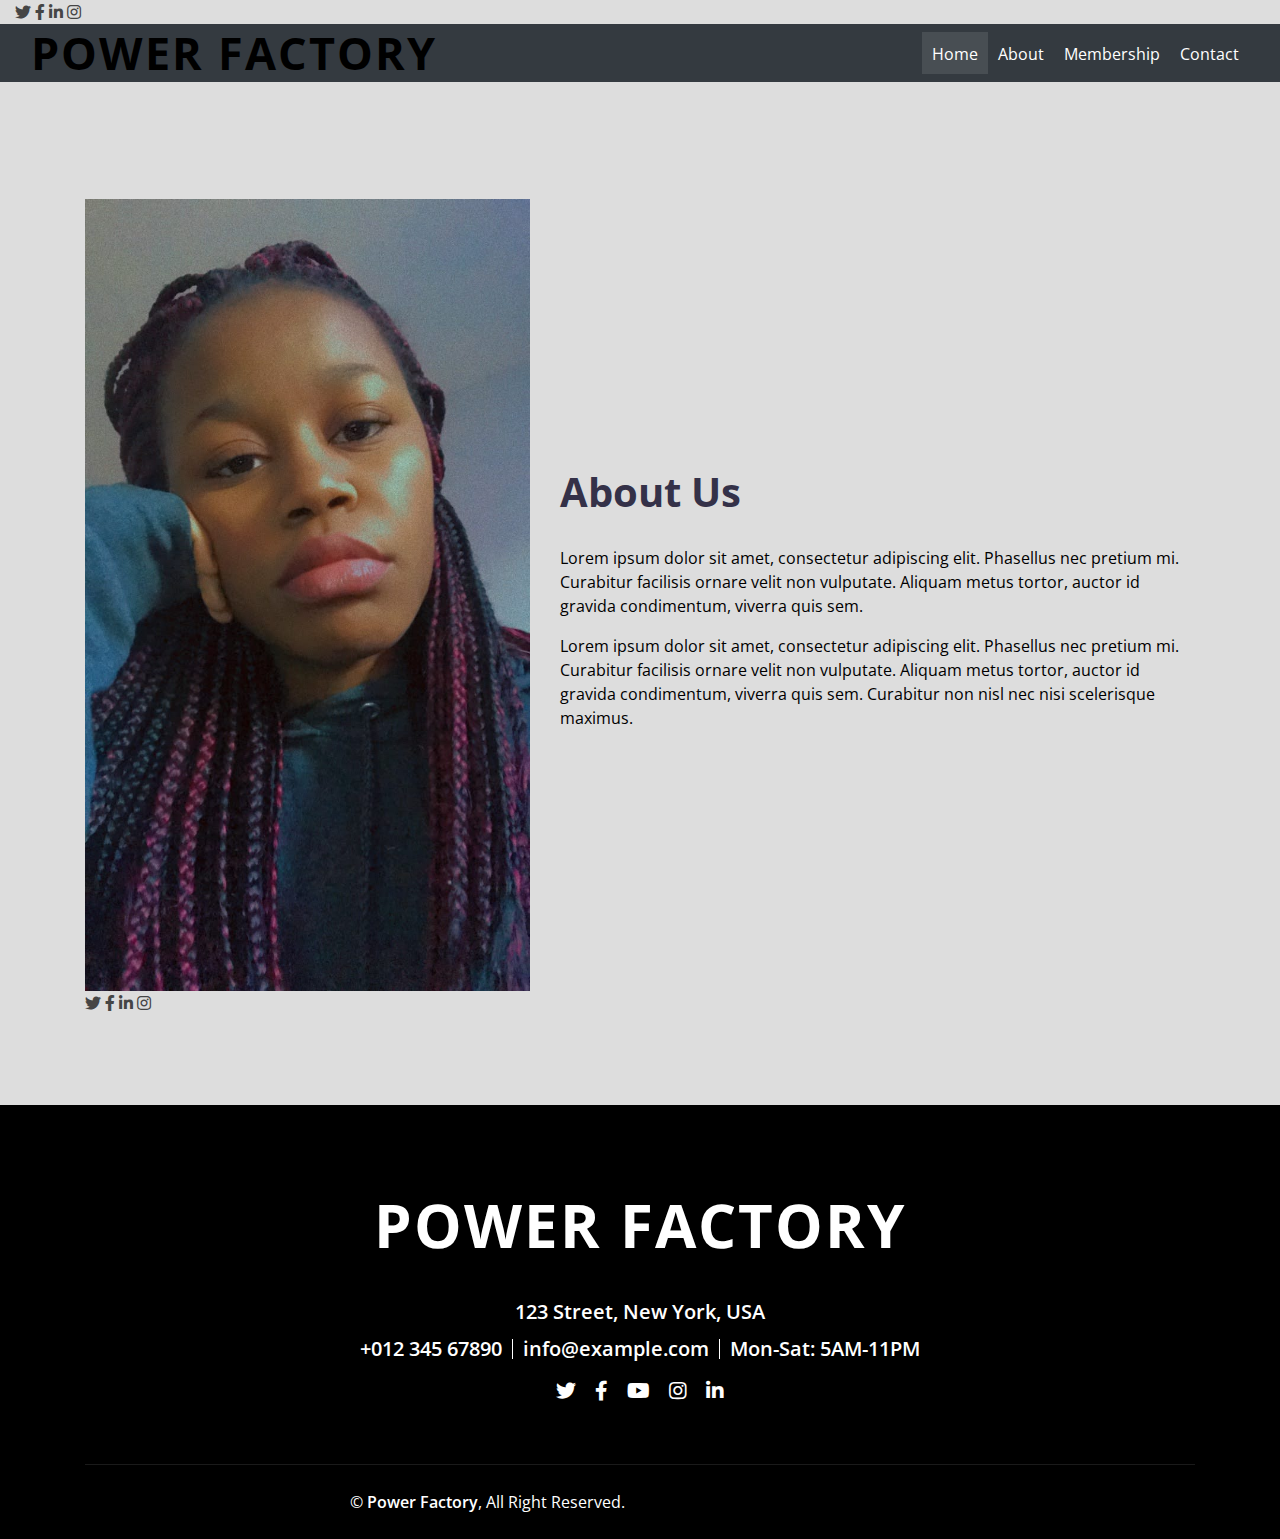
==== about.html @ 3940ffc1 "Add files via upload" ====
<!DOCTYPE html>
<html lang="en">

<head>
    <meta charset="utf-8">
    <title>Power Factory</title>
    <meta content="width=device-width, initial-scale=1.0" name="viewport">
    <meta content="Free Website Template" name="keywords">
    <meta content="Free Website Template" name="description">
    <link href="img/favicon.ico" rel="icon">
    <link href="https://fonts.googleapis.com/css2?family=Open+Sans:wght@300;400;600;700;800&display=swap"
        rel="stylesheet">
    <link href="https://stackpath.bootstrapcdn.com/bootstrap/4.4.1/css/bootstrap.min.css" rel="stylesheet">
    <link href="https://cdnjs.cloudflare.com/ajax/libs/font-awesome/5.10.0/css/all.min.css" rel="stylesheet">
    <link href="lib/animate/animate.min.css" rel="stylesheet">
    <link href="lib/flaticon/font/flaticon.css" rel="stylesheet">
    <link href="lib/owlcarousel/assets/owl.carousel.min.css" rel="stylesheet">
    <link href="lib/lightbox/css/lightbox.min.css" rel="stylesheet">

    <!-- Template Stylesheet -->
    <link href="style.css" rel="stylesheet">
    <link href="Script.js" rel="stylesheet">

</head>

<body>
    <!-- Top Bar Start -->
    <div class="col-md-4">
        <div class="top-bar-right">
            <div class="social">
                <a href=""><i class="fab fa-twitter"></i></a>
                <a href=""><i class="fab fa-facebook-f"></i></a>
                <a href=""><i class="fab fa-linkedin-in"></i></a>
                <a href=""><i class="fab fa-instagram"></i></a>
            </div>
        </div>
    </div>
    </div>
    </div>
    </div>
    <!-- Top Bar End -->

    <!-- Nav Bar Start -->
    <div class="navbar navbar-expand-lg bg-dark navbar-dark">
        <div class="container-fluid">
            <a href="index.html" class="navbar-brand">Power Factory</a>
            <button type="button" class="navbar-toggler" data-toggle="collapse" data-target="#navbarCollapse">
                <span class="navbar-toggler-icon"></span>
            </button>

            <div class="collapse navbar-collapse justify-content-between" id="navbarCollapse">
                <div class="navbar-nav ml-auto">
                    <a href="index.html" class="nav-item nav-link active">Home</a>
                    <a href="about.html" class="nav-item nav-link">About</a>
                    <a href="Membership.html" class="nav-item nav-link">Membership</a>
                    <a href="contact.html" class="nav-item nav-link">Contact</a>
                </div>
            </div>
        </div>
    </div>

    <br>
    <br>
    <br>

    <div class="about wow fadeInUp" data-wow-delay="0.1s">
        <div class="container">
            <div class="row align-items-center">
                <div class="col-lg-5 col-md-6">
                    <div class="about-img">
                        <img src="IMG_0131.JPG" alt="Image">
                        <div class="team-social">
                            <a href=""><i class="fab fa-twitter"></i></a>
                            <a href=""><i class="fab fa-facebook-f"></i></a>
                            <a href=""><i class="fab fa-linkedin-in"></i></a>
                            <a href=""><i class="fab fa-instagram"></i></a>
                        </div>
                    </div>
                </div>
                <br>
                <div class="col-lg-7 col-md-6">
                    <div class="section-header text-left">
                        <h2>About Us</h2>
                    </div>
                    <div class="about-text">
                        <p>
                            Lorem ipsum dolor sit amet, consectetur adipiscing elit. Phasellus nec pretium mi. Curabitur
                            facilisis ornare velit non vulputate. Aliquam metus tortor, auctor id gravida condimentum,
                            viverra quis sem.
                        </p>
                        <p>
                            Lorem ipsum dolor sit amet, consectetur adipiscing elit. Phasellus nec pretium mi. Curabitur
                            facilisis ornare velit non vulputate. Aliquam metus tortor, auctor id gravida condimentum,
                            viverra quis sem. Curabitur non nisl nec nisi scelerisque maximus.
                        </p>
                    </div>
                </div>
            </div>
        </div>
    </div>

    <!-- Footer Start -->
    <div class="footer wow fadeIn" data-wow-delay="0.3s">
        <div class="container-fluid">
            <div class="container">
                <div class="footer-info">
                    <a href="index.html" class="footer-logo">Power Factory</a>
                    <h3>123 Street, New York, USA</h3>
                    <div class="footer-menu">
                        <p>+012 345 67890</p>
                        <p>info@example.com</p> 
                        <p>Mon-Sat: 5AM-11PM</p>
                    </div>
                    <div class="footer-social">
                        <a href=""><i class="fab fa-twitter"></i></a>
                        <a href=""><i class="fab fa-facebook-f"></i></a>
                        <a href=""><i class="fab fa-youtube"></i></a>
                        <a href=""><i class="fab fa-instagram"></i></a>
                        <a href=""><i class="fab fa-linkedin-in"></i></a>
                    </div>
                </div>
            </div>
            <div class="container copyright">
                <div class="row">
                    <div class="col-md-6">
                        <p>&copy; <a href="#">Power Factory</a>, All Right Reserved.</p>
                    </div>
                </div>
            </div>
        </div>
        <!-- Footer End -->

        <a href="#" class="back-to-top"><i class="fa fa-chevron-up"></i></a>

        <!-- JavaScript Libraries -->
        <script src="https://code.jquery.com/jquery-3.4.1.min.js"></script>
        <script src="https://stackpath.bootstrapcdn.com/bootstrap/4.4.1/js/bootstrap.bundle.min.js"></script>
        <script src="lib/easing/easing.min.js"></script>
        <script src="lib/wow/wow.min.js"></script>
        <script src="lib/owlcarousel/owl.carousel.min.js"></script>
        <script src="lib/isotope/isotope.pkgd.min.js"></script>
        <script src="lib/lightbox/js/lightbox.min.js"></script>

        <!-- Contact Javascript File -->
        <script src="mail/jqBootstrapValidation.min.js"></script>
        <script src="mail/contact.js"></script>

        <!-- Template Javascript -->
        <script src="js/main.js"></script>
</body>

</html>
---- style.css ----
body {
    color: #000000;
    background-color: #dddddd;
    font-family: 'Open Sans', sans-serif;
}

h1,h2, h3, h4,h5, h6 {
    color: #343148;
}

a {
    color: #454545;
    transition: .3s;
}

a:hover,a:active, a:focus {
    color: #F7CAC9;
    outline: none;
    text-decoration: none;
}

.btn:focus,.form-control:focus {
    box-shadow: none;
}

.container-fluid {
    max-width: 1366px;
}

.back-to-top {
    position: fixed;
    display: none;
    background: #F7CAC9;
    width: 44px;
    height: 44px;
    text-align: center;
    line-height: 1;
    font-size: 22px;
    right: 15px;
    bottom: 15px;
    transition: background 0.5s;
    z-index: 9;
}

.back-to-top:hover {
    background: #343148;
}

.back-to-top:hover i {
    color: #F7CAC9;
}

.back-to-top i {
    color: #343148;
    padding-top: 10px;
}

div.elem-group {
    margin: 20px 0;
  }

  textarea {
    border-radius: 2px;
    border: 2px solid black;
    box-sizing: border-box;
    font-size: 1.25em;
    font-family: 'Nanum Gothic';
    width: 50%;
    padding: 10px;
    height: 250px;
  }


/**********************************/
/********** Top Bar CSS ***********/
/**********************************/
.top-bar {
    position: relative;
    height: 35px;
    background: #343148;
}

.top-bar .top-bar-left {
    display: flex;
    align-items: center;
    justify-content: flex-start;
}

.top-bar .top-bar-right {
    display: flex;
    align-items: center;
    justify-content: flex-end;
}

.top-bar .text {
    display: flex;
    align-items: center;
    justify-content: center;
    flex-direction: row;
    height: 35px;
    padding: 0 10px;
    text-align: center;
    border-left: 1px solid rgba(255, 255, 255, .15);
}

.top-bar .text:last-child {
    border-right: 1px solid rgba(255, 255, 255, .15);
}

.top-bar .text i {
    font-size: 13px;
    color: #ffffff;
    margin-right: 5px;
}

.top-bar .text h2 {
    color: #eeeeee;
    font-weight: 400;
    font-size: 13px;
    letter-spacing: 1px;
    margin: 0;
}

.top-bar .text p {
    color: #eeeeee;
    font-size: 14px;
    font-weight: 400;
    margin: 0 0 0 5px;
}

.top-bar .social {
    display: flex;
    height: 35px;
    font-size: 0;
    justify-content: flex-end;
}

.top-bar .social a {
    display: flex;
    align-items: center;
    justify-content: center;
    width: 35px;
    height: 100%;
    font-size: 16px;
    color: #ffffff;
    border-right: 1px solid rgba(255, 255, 255, .15);
}

.top-bar .social a:first-child {
    border-left: 1px solid rgba(255, 255, 255, .15);
}

.top-bar .social a:hover {
    color: #092a49;
    background: #ffffff;
}



/**********************************/
/*********** Nav Bar CSS **********/
/**********************************/
.navbar {
    position: relative;
    transition: .5s;
    z-index: 999;
}

.navbar.nav-sticky {
    position: fixed;
    top: 0;
    width: 100%;
    box-shadow: 0 2px 5px rgba(0, 0, 0, .3);
}

.navbar .navbar-brand {
    margin: 0;
    color: #000000;
    font-size: 45px;
    line-height: 0px;
    font-weight: 700;
    text-transform: uppercase;
    letter-spacing: 2px;
    transition: .5s;
    
}

.navbar .navbar-brand span {
    color: #000000;
    text-transform: lowercase;
    transition: .5s;
}

.navbar.nav-sticky .navbar-brand span {
    color: #ffffff;
}

.navbar .navbar-brand img {
    max-width: 100%;
    max-height: 40px;
}

.navbar-dark .navbar-nav .nav-link, .navbar-dark .navbar-nav .nav-link:focus, .navbar-dark .navbar-nav .nav-link:hover, .navbar-dark .navbar-nav .nav-link.active {
    padding: 10px 10px 8px 10px;
    color: #ffffff;
}

.navbar-dark .navbar-nav .nav-link:hover,.navbar-dark .navbar-nav .nav-link.active {
    background: rgba(256, 256, 256, .1);
    transition: none;
}

.navbar .dropdown-menu {
    margin-top: 0;
    border: 0;
    border-radius: 0;
    background: #f8f9fa;
}



/*******************************/
/******* Section Header ********/
/*******************************/
.section-header {
    position: relative;
    max-width: 600px;
    margin: 0 auto;
    margin-bottom: 45px;
}

.section-header p {
    display: inline-block;
    margin: 0 30px;
    margin-bottom: 5px;
    padding: 0 10px;
    position: relative;
    font-size: 16px;
    font-weight: 600;
    background: #ffffff;
}

.section-header p::after {
    position: absolute;
    content: "";
    height: 2px;
    top: 11px;
    right: -30px;
    left: -30px;
    background: #F7CAC9;
    z-index: -1;
}

.section-header h2 {
    margin: 0;
    position: relative;
    font-size: 40px;
    font-weight: 700;
}


/*******************************/
/********** About CSS **********/
/*******************************/
.about {
    position: relative;
    width: 100%;
    padding: 45px 0;
}

.about .section-header {
    margin-bottom: 30px;
    margin-left: 0;
}

.about .about-img {
    position: relative;
    height: 100%;
}

.about .about-img img {
    position: relative;
    width: 100%;
    height: 100%;
    object-fit: cover;
}

.about .about-text p {
    font-size: 16px;
}

.about .about-text a.btn {
    position: relative;
    margin-top: 15px;
    padding: 12px 20px;
    font-size: 14px;
    font-weight: 600;
    letter-spacing: 1px;
    color: #F7CAC9;
    background: #343148;
    border-radius: 0;
    transition: .3s;
}

.about .about-text a.btn:hover {
    color: #343148;
    background: #F7CAC9;
}



/**********************************/
/*********** Sidebar CSS **********/
/**********************************/
.sidebar {
    position: relative;
    width: 100%;
}


.sidebar .sidebar-widget {
    position: relative;
    margin-bottom: 45px;
}

.sidebar .sidebar-widget .widget-title {
    position: relative;
    margin-bottom: 30px;
    padding-bottom: 5px;
    font-size: 30px;
    font-weight: 700;
}

.sidebar .sidebar-widget .widget-title::after {
    position: absolute;
    content: "";
    width: 60px;
    height: 2px;
    bottom: 0;
    left: 0;
    background: #F7CAC9;
}

.sidebar .sidebar-widget .search-widget {
    position: relative;
}

.sidebar .search-widget input {
    height: 50px;
    border: 1px solid #dddddd;
    border-radius: 0;
}

.sidebar .search-widget input:focus {
    box-shadow: none;
}

.sidebar .search-widget .btn {
    position: absolute;
    top: 6px;
    right: 15px;
    height: 40px;
    padding: 0;
    font-size: 25px;
    color: #F7CAC9;
    background: none;
    border-radius: 0;
    border: none;
    transition: .3s;
}

.sidebar .search-widget .btn:hover {
    color: #343148;
}

.sidebar .sidebar-widget .recent-post {
    position: relative;
}

.sidebar .sidebar-widget .tab-post {
    position: relative;
}

.sidebar .tab-post .nav.nav-pills .nav-link {
    color: #F7CAC9;
    background: #343148;
    border-radius: 0;
}

.sidebar .tab-post .nav.nav-pills .nav-link:hover,
.sidebar .tab-post .nav.nav-pills .nav-link.active {
    color: #343148;
    background: #F7CAC9;
}

.sidebar .tab-post .tab-content {
    padding: 15px 0 0 0;
    background: transparent;
}

.sidebar .tab-post .tab-content .container {
    padding: 0;
}

.sidebar .sidebar-widget .category-widget {
    position: relative;
}

.sidebar .category-widget ul {
    margin: 0;
    padding: 0;
    list-style: none;
}

.sidebar .category-widget ul li {
    margin: 0 0 12px 22px; 
}

.sidebar .category-widget ul li:last-child {
    margin-bottom: 0; 
}

.sidebar .category-widget ul li a {
    display: inline-block;
    line-height: 23px;
}

.sidebar .category-widget ul li::before {
    position: absolute;
    content: '\f105';
    font-family: 'Font Awesome 5 Free';
    font-weight: 900;
    color: #F7CAC9;
    left: 1px;
}

.sidebar .category-widget ul li span {
    display: inline-block;
    float: none;
}

.sidebar .sidebar-widget .tag-widget {
    position: relative;
    margin: -5px -5px;
}

.single .tag-widget a {
    margin: 5px;
    display: inline-block;
    padding: 7px 15px;
    font-size: 14px;
    font-weight: 400;
    color: #666666;
    border: 1px solid #dddddd;
}

.single .tag-widget a:hover {
    color: #F7CAC9;
    background: #343148;
}

.sidebar .image-widget {
    display: block;
    width: 100%;
    overflow: hidden;
}

.sidebar .image-widget img {
    max-width: 100%;
    transition: .3s;
}

.sidebar .image-widget img:hover {
    transform: scale(1.1);
}



/*******************************/
/********* Slideshow CSS **********/
/*******************************/
  
  /* Position the image container (needed to position the left and right arrows) */
  .container {
    position: relative;
  }
  
  /* Hide the images by default */
  .mySlides {
    display: none;
  }
  
  /* Add a pointer when hovering over the thumbnail images */
  .cursor {
    cursor: pointer;
  }
  
  /* Next & previous buttons */
  .prev,
  .next {
    cursor: pointer;
    position: absolute;
    top: 40%;
    width: auto;
    padding: 16px;
    margin-top: -50px;
    color: white;
    font-weight: bold;
    font-size: 20px;
    border-radius: 0 3px 3px 0;
    user-select: none;
    -webkit-user-select: none;
  }
  
  /* Position the "next button" to the right */
  .next {
    right: 0;
    border-radius: 3px 0 0 3px;
  }
  
  /* On hover, add a black background color with a little bit see-through */
  .prev:hover,
  .next:hover {
    background-color: rgba(0, 0, 0, 0.8);
  }
  
  /* Number text (1/3 etc) */
  .numbertext {
    color: #f2f2f2;
    font-size: 12px;
    padding: 8px 12px;
    position: absolute;
    top: 0;
  }
  
  /* Container for image text */
  .caption-container {
    text-align: center;
    background-color: #222;
    padding: 2px 16px;
    color: white;
  }
  
  .row:after {
    content: "";
    display: table;
    clear: both;
  }
  
  /* Six columns side by side */
  .column {
    float: left;
    width: 16.66%;
  }
  
  /* Add a transparency effect for thumnbail images */
  .demo {
    opacity: 0.6;
  }
  
  .active,
  .demo:hover {
    opacity: 1;
  }

 


/*******************************/
/********* Footer CSS **********/
/*******************************/
.footer {
    position: relative;
    margin-top: 45px;
    background: #000000;
}

.footer .container-fluid {
    padding: 90px 0 0 0;
    background-color: #000000;
    background-position: center;
    background-repeat: no-repeat;
    background-size: contain;
}

.footer .footer-info {
    position: relative;
    width: 100%;
    text-align: center;
}

.footer .footer-info .footer-logo {
    display: inline-block;
    color: #ffffff;
    font-size: 60px;
    line-height: 60px;
    font-weight: 700;
    text-transform: uppercase;
    letter-spacing: 2px;
    margin-bottom: 45px;
}

.footer .footer-info .footer-logo span {
    color: #ffffff;
    text-transform: lowercase;
}

.footer .footer-info h3 {
    margin-bottom: 15px;
    font-size: 20px;
    font-weight: 600;
    color: #ffffff;
}

.footer .footer-menu {
    width: 100%;
    display: flex;
    justify-content: center;
}

.footer .footer-menu p {
    color: #ffffff;
    font-size: 20px;
    font-weight: 600;
    line-height: 20px;
    padding: 0 10px;
    border-right: 1px solid #ffffff;
}

.footer .footer-menu p:last-child {
    border: none;
}

.footer .footer-social {
    position: relative;
    margin-top: 5px;
}

.footer .footer-social a {
    display: inline-block;
}

.footer .footer-social a i {
    margin-right: 15px;
    font-size: 20px;
    color: #ffffff;
    transition: .3s;
}

.footer .footer-social a:last-child i {
    margin: 0;
}

.footer .footer-social a:hover i {
    color: #F7CAC9;
}

.footer .copyright {
    margin-top: 60px;
    padding: 0 30px;
}

.footer .copyright .row {
    padding-top: 25px;
    padding-bottom: 25px;
    border-top: 1px solid rgba(256, 256, 256, .1);
}

.footer .copyright p {
    margin: 0;
    color: #ffffff;
}

.footer .copyright .col-md-6:last-child p {
    text-align: right;
}

.footer .copyright p a {
    color: #ffffff;
    font-weight: 600;
}

.footer .copyright p a:hover {
    color: #F7CAC9;
}

/* ===============================
   Mobile Styles: 0px to 640px 
   ===============================
*/
@media only screen and (max-width: 640px) {

   
    a#navicon {
       display: block;
    }
    
    header nav ul {
       display: none;
    }
    
    header nav ul li {
       font-size: 1em;
       line-height: 1.3em;
       height: 1.3em;
    }
    
    a#navicon:hover+ul, header nav ul:hover {
       display: block;
    }
    
    section h1 {
       font-size: 1.5em;
    }
    
    section p {
       font-size: 0.9em;
    }
 }
 
 /* =============================================
    Tablet and Desktop Styles: greater than 640px
    =============================================
 */
 @media only screen and (min-width: 641px) {
 
    body header nav ul {
       display: -webkit-flex;
       display: flex;
       -webkit-flex-flow: row nowrap;
       flex-flow: row nowrap;
       -webkit-justify-content: center;
       justify-content: center;
    }
    
    body header nav ul li {
       -webkit-flex: 0 1 auto;
       flex: 0 1 auto;
    }
 }
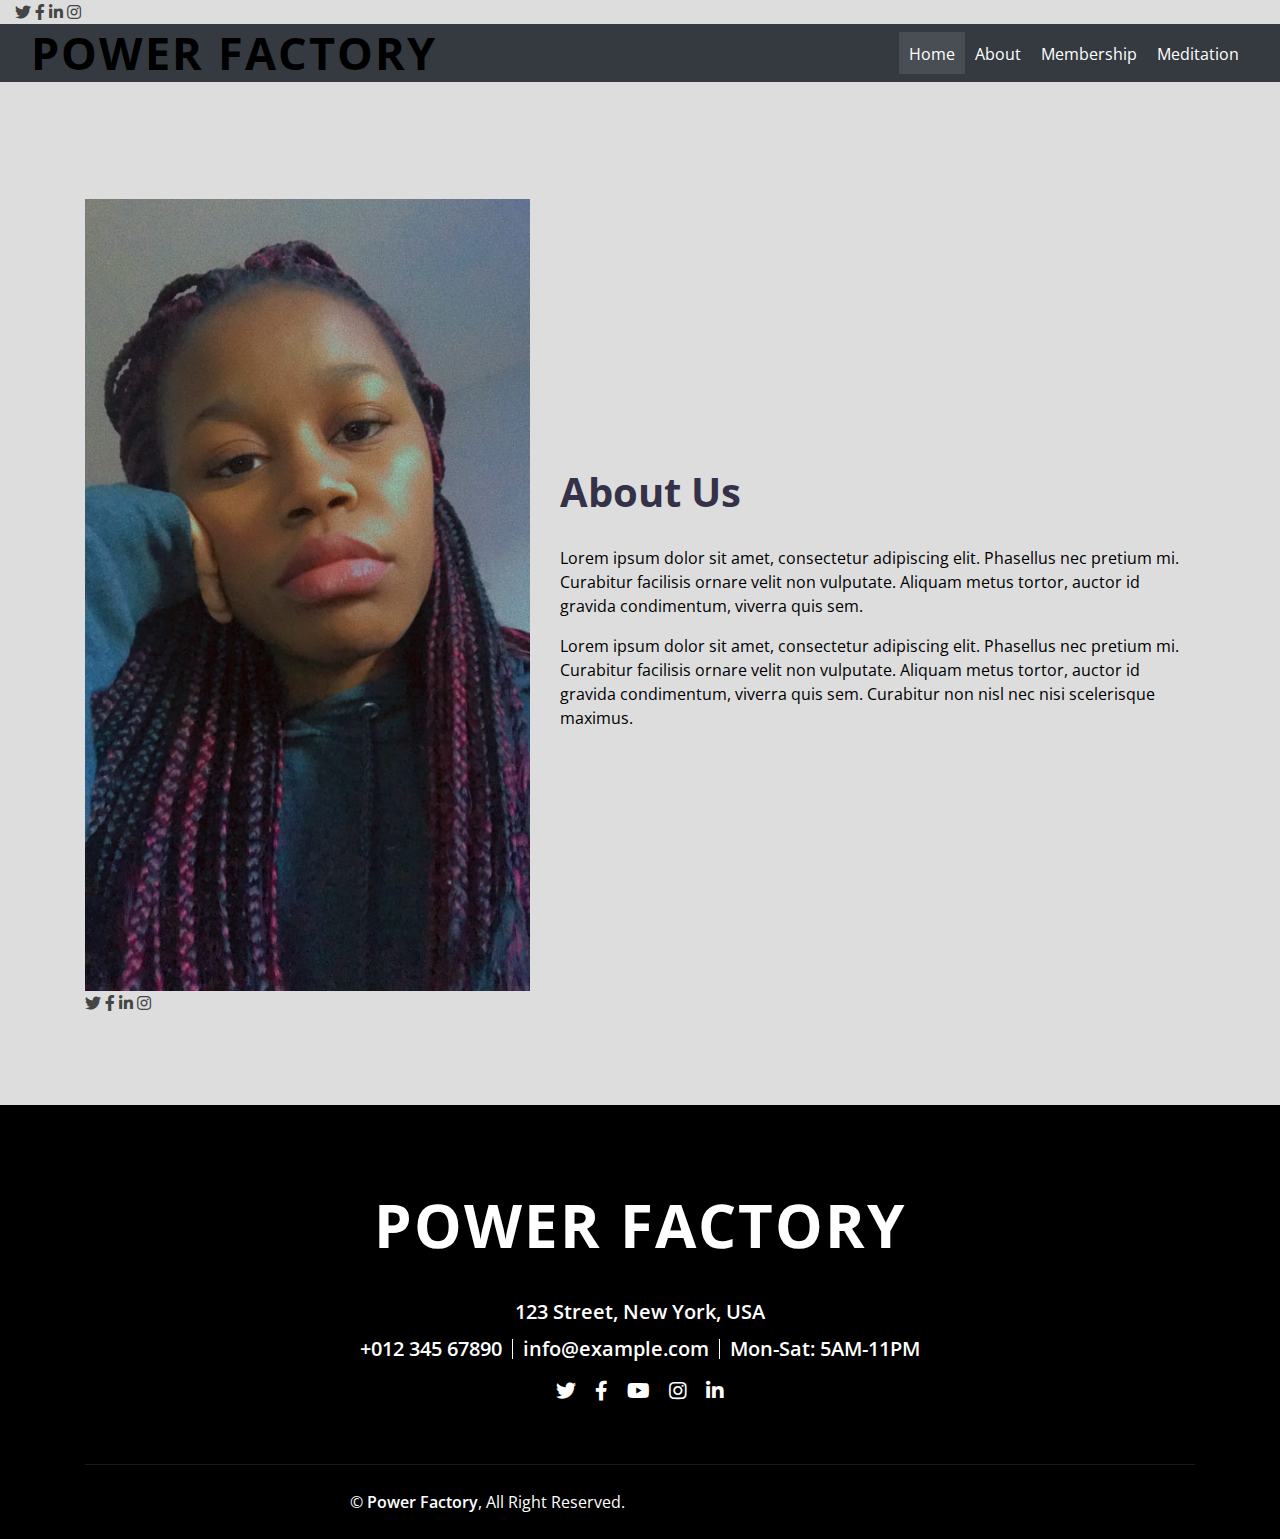
==== commit f7cc84ff: "Update about.html" ====
--- a/about.html
+++ b/about.html
@@ -53,7 +53,7 @@
                     <a href="index.html" class="nav-item nav-link active">Home</a>
                     <a href="about.html" class="nav-item nav-link">About</a>
                     <a href="Membership.html" class="nav-item nav-link">Membership</a>
-                    <a href="contact.html" class="nav-item nav-link">Contact</a>
+                    <a href="Meditation.html" class="nav-item nav-link">Meditation</a>
                 </div>
             </div>
         </div>
@@ -149,4 +149,4 @@
         <script src="js/main.js"></script>
 </body>
 
-</html>+</html>
